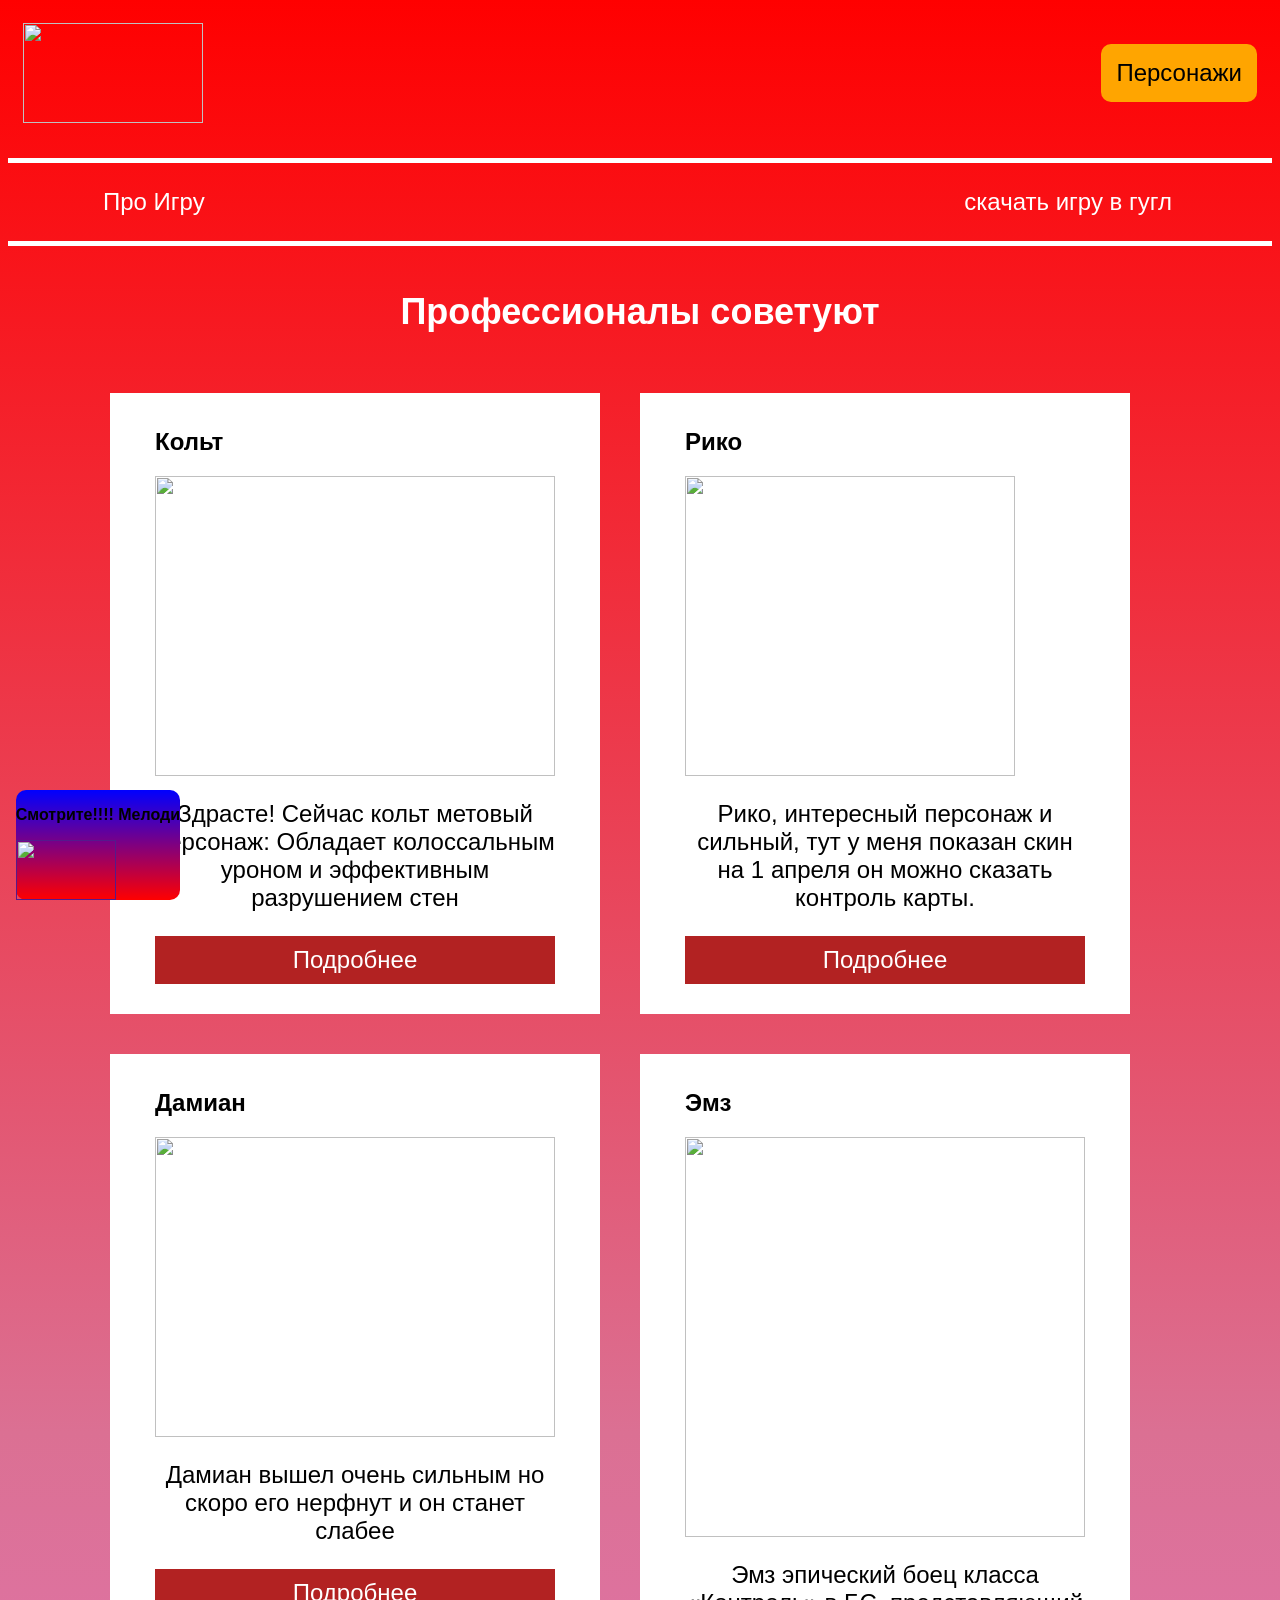
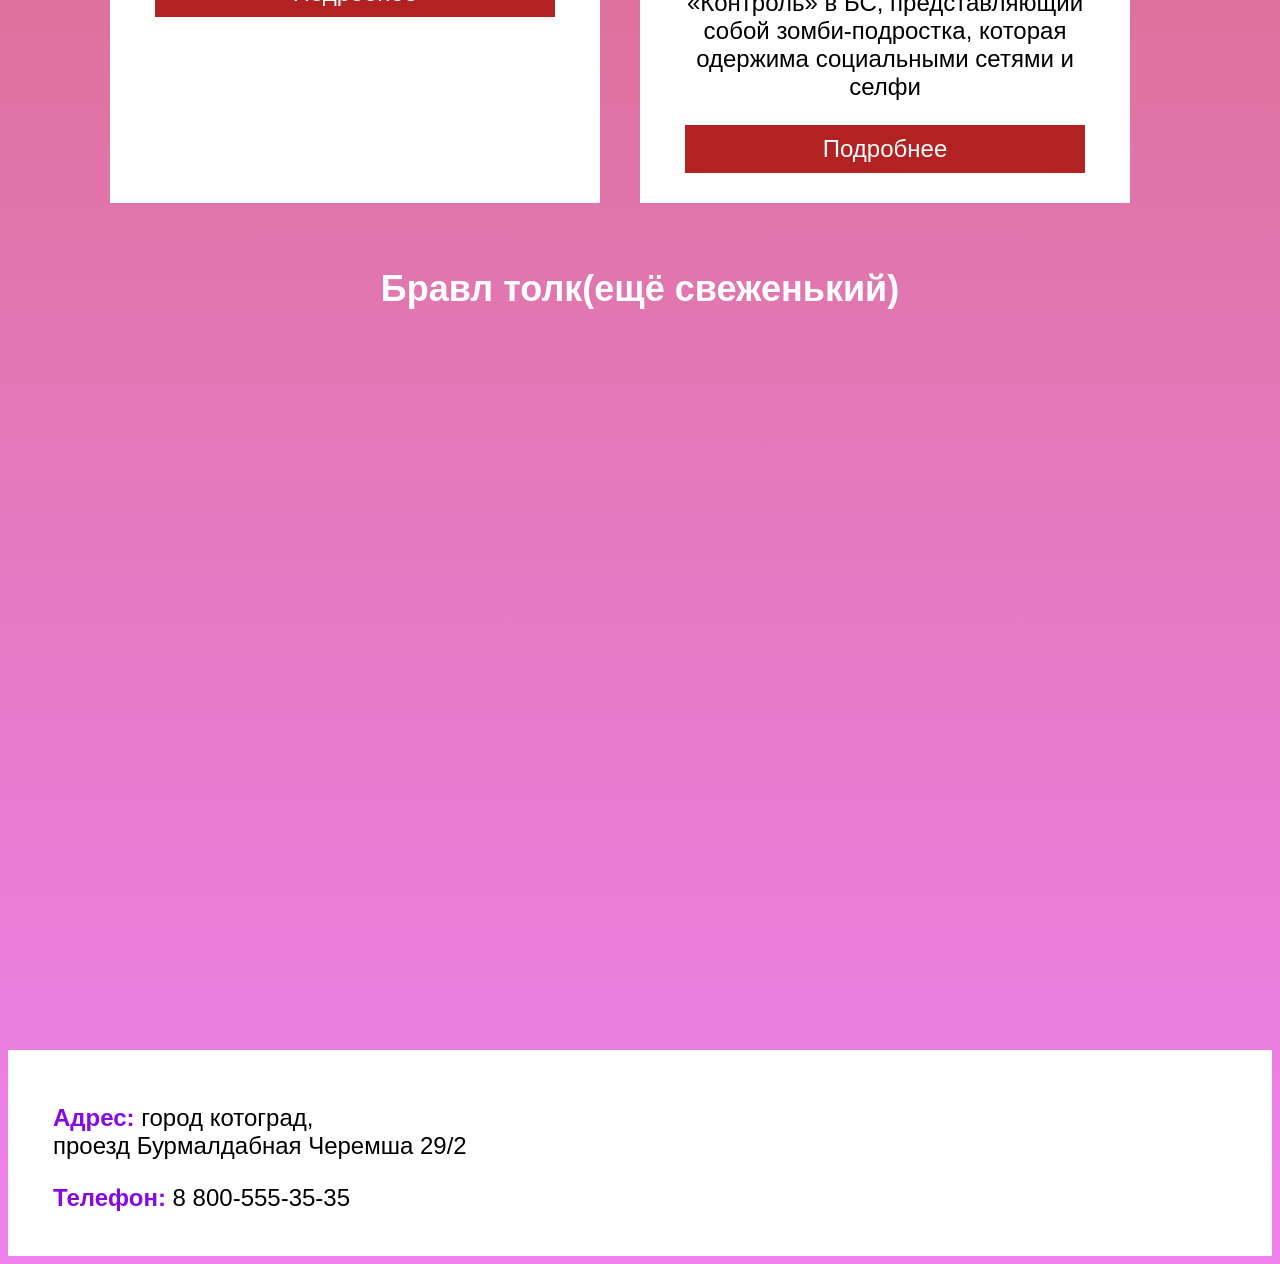
==== index.html @ 77d050b4 "Rename sistem.html to index.html" ====
<html>
    <head>
        <title>черемша</title>
        <link rel="stylesheet" href="style.css">
    </head>
    <body>
        <header>
            <img class="logo" src="https://upload.wikimedia.org/wikipedia/ru/4/4e/Brawl_Stars.png" width="180px" 
            height="100px">
            <a class="button" href="">Персонажи</a>
        </header>
        <nav>
            <a class="nav-link" href="https://brawlstars.fandom.com/ru/wiki/%D0%97%D0%B0%D0%B3%D0%BB%D0%B0%D0%B2%D0%BD%D0%B0%D1%8F_%D1%81%D1%82%D1%80%D0%B0%D0%BD%D0%B8%D1%86%D0%B0">Про Игру</a>
            <a class="nav-link" href="https://play.google.com/store/apps/details/Brawl_Stars?id=com.supercell.brawlstars&hl=ru">скачать игру в гугл</a>
        </nav>
        <main>
            <h1>Профессионалы советуют</h1>
            <section class="info">
                <article class="post">
                    <h2>Кольт</h2>
                    <img class="post-img" src="https://encrypted-tbn0.gstatic.com/images?q=tbn:ANd9GcQZqkbmIcDNOQv3XZdsad2UuQpYdZYpTDI1Tw&s" width="400px" height="300px"/>
                    <p class="post-text">Здрасте! Сейчас кольт метовый персонаж: 
                    Обладает колоссальным уроном и эффективным разрушением стен</p>
                    <a class="article-but" href="https://brawlstars.fandom.com/ru/wiki/%D0%9A%D0%BE%D0%BB%D1%8C%D1%82">Подробнее</a>
                </article>
                <article class="post">
                    <h2>Рико</h2>
                    <img class="post-img" src="https://encrypted-tbn0.gstatic.com/images?q=tbn:ANd9GcRxhzCtyXQK5lJC5ZqpZ-ZMHOkFhDf-I3IXeA&s" width="330px" height="300px"/>
                    <p class="post-text">Рико, интересный персонаж и сильный, тут у меня показан скин на 1 апреля он можно сказать контроль карты.</p>
                    <a class="article-but" href="https://brawlstars.fandom.com/ru/wiki/%D0%A0%D0%B8%D0%BA%D0%BE">Подробнее</a>
                </article>
                <article class="post">
                    <h2>Дамиан</h2>
                    <img class="post-img" src="https://encrypted-tbn0.gstatic.com/images?q=tbn:ANd9GcQaLcZ9JVVOVQq2AmfEW2NfWjXJNjDmUHEX4Q&s" width="400px" height="300px"/>
                    <p class="post-text">Дамиан вышел очень сильным но скоро его нерфнут и он станет слабее</p>
                    <a class="article-but" href="https://brawlstars.fandom.com/ru/wiki/%D0%94%D0%B0%D0%BC%D0%B8%D0%B0%D0%BD">Подробнее</a>
                </article>
                <article class="post">
                    <h2>Эмз</h2>
                    <img class="post-img" src="https://i.pinimg.com/originals/c6/e1/7d/c6e17d05e1f241bce342e8edbb4c32b4.jpg?nii=t" width="400px" height="400px"/>
                    <p class="post-text">Эмз эпический боец класса «Контроль» в БС, представляющий собой зомби-подростка, которая одержима социальными сетями и селфи</p>
                    <a class="article-but" href="https://brawlstars.fandom.com/ru/wiki/%D0%AD%D0%BC%D0%B7">Подробнее</a>
                </article>
            </section>
            <aside>
            <p><b>Смотрите!!!! Мелоди</b></p>
            <a class="social" href=""><img src="https://preview.redd.it/everything-about-melodie-explanation-recommended-setup-and-v0-6z3tp4yw22mc1.jpg?width=1280&format=pjpg&auto=webp&s=59c43c5d3e4b801c09a8c16b00a20b7e9960b2fd" width="100px" height="60px"></a>

            </aside>

        <h1>Бравл толк(ещё свеженький)</h1>
        <article> <iframe width="100%" height="700" src="https://rutube.ru/play/embed/0163cd39011b31d10b63906a169a7373/" title="RuTube video player" frameborder="0"></iframe> </article>
        

        </main>
        <footer>
            <div class="contacts">
                <p class="footer-text"><span class="address">Адрес:</span> город котоград,<br/> проезд Бурмалдабная Черемша 29/2</p>
                <p class="footer-text"><span class="tel">Телефон:</span> 8 800-555-35-35</p>
            </div>
            <div class="footer-logo">
            </div>
        </footer>
    </body>
</html>
---- style.css ----
body {
    font-family: sans-serif;
    background-image: linear-gradient(Red, PaleVioletRed, Violet);
}

header {
    display: flex;
    justify-content: space-between;
    align-items: center;
    padding: 15px;
    margin-bottom: 20px;
}

.button {
    background-color: orange;
    color: black;
    text-decoration: none;
    padding: 15px;
    font-size: 24px;
    border-radius: 10px;
    display: block;
}

nav {
    border-top: 5px solid white;
    border-bottom: 5px solid white;
    padding: 25px 100px 25px 95px;
    display: flex;
    justify-content: space-between;
}

.nav-link {
    font-size: 24px;
    color: white;
    text-decoration: none;
    display: block;
}

h1 {
    text-align: center;
    color: white;
    font-size: 36px;
    margin-top: 45px;
    margin-bottom: 40px;
}

.post-text {
    font-size: 24px;
    text-align:center;
}

.info {
    display: flex;
    flex-wrap: wrap;
    max-width: 1100px;
    margin: 0 auto;
}

.post {
    background-color: white;
    padding: 15px 45px 30px 45px;
    width: 400px;
    margin: 20px;
    position: relative;
}

.article-but {
    text-decoration: none;
    background-color: FireBrick;
    color: white;
    font-size: 24px;
    text-align: center;
    padding: 10px 75px 10px 75px;
    display: block;
}

.full-image {
    margin: 100px 0px 100px 0px;
}

.social {
    display: block;
    width: 30px;
}

footer {
    background-color: white;
    display: flex;
    justify-content: flex-start;
    align-items: center;
    padding: 30px 30px 20px 45px;
}

.footer-text {
    font-size: 24px;
    margin-right: 27px;
}

.footer-text span {
    color: #850AE5;
    font-weight: bolder;
}

aside{
    position:fixed;
    background-image: linear-gradient(blue, red);
    bottom:0px;
    right:1100px;
    border-radius:10px;
}


.article-but:hover{
    background-image: linear-gradient(LightSteelBlue, CadetBlue);
}

article:hover { 
    box-shadow: 0 5px 5px 5px MidnightBlue; 
    background-image: linear-gradient(DarkOliveGreen, OliveDrab);
     font-size: 25px; 
     transition: 1s ease-in;
      color: white; }

      .logo:hover { 
        margin: 100px; 
        transform: scale(2); 
        transition: 1s linear; }


.button:hover{
    background-color:rgb(231, 191, 58);
}
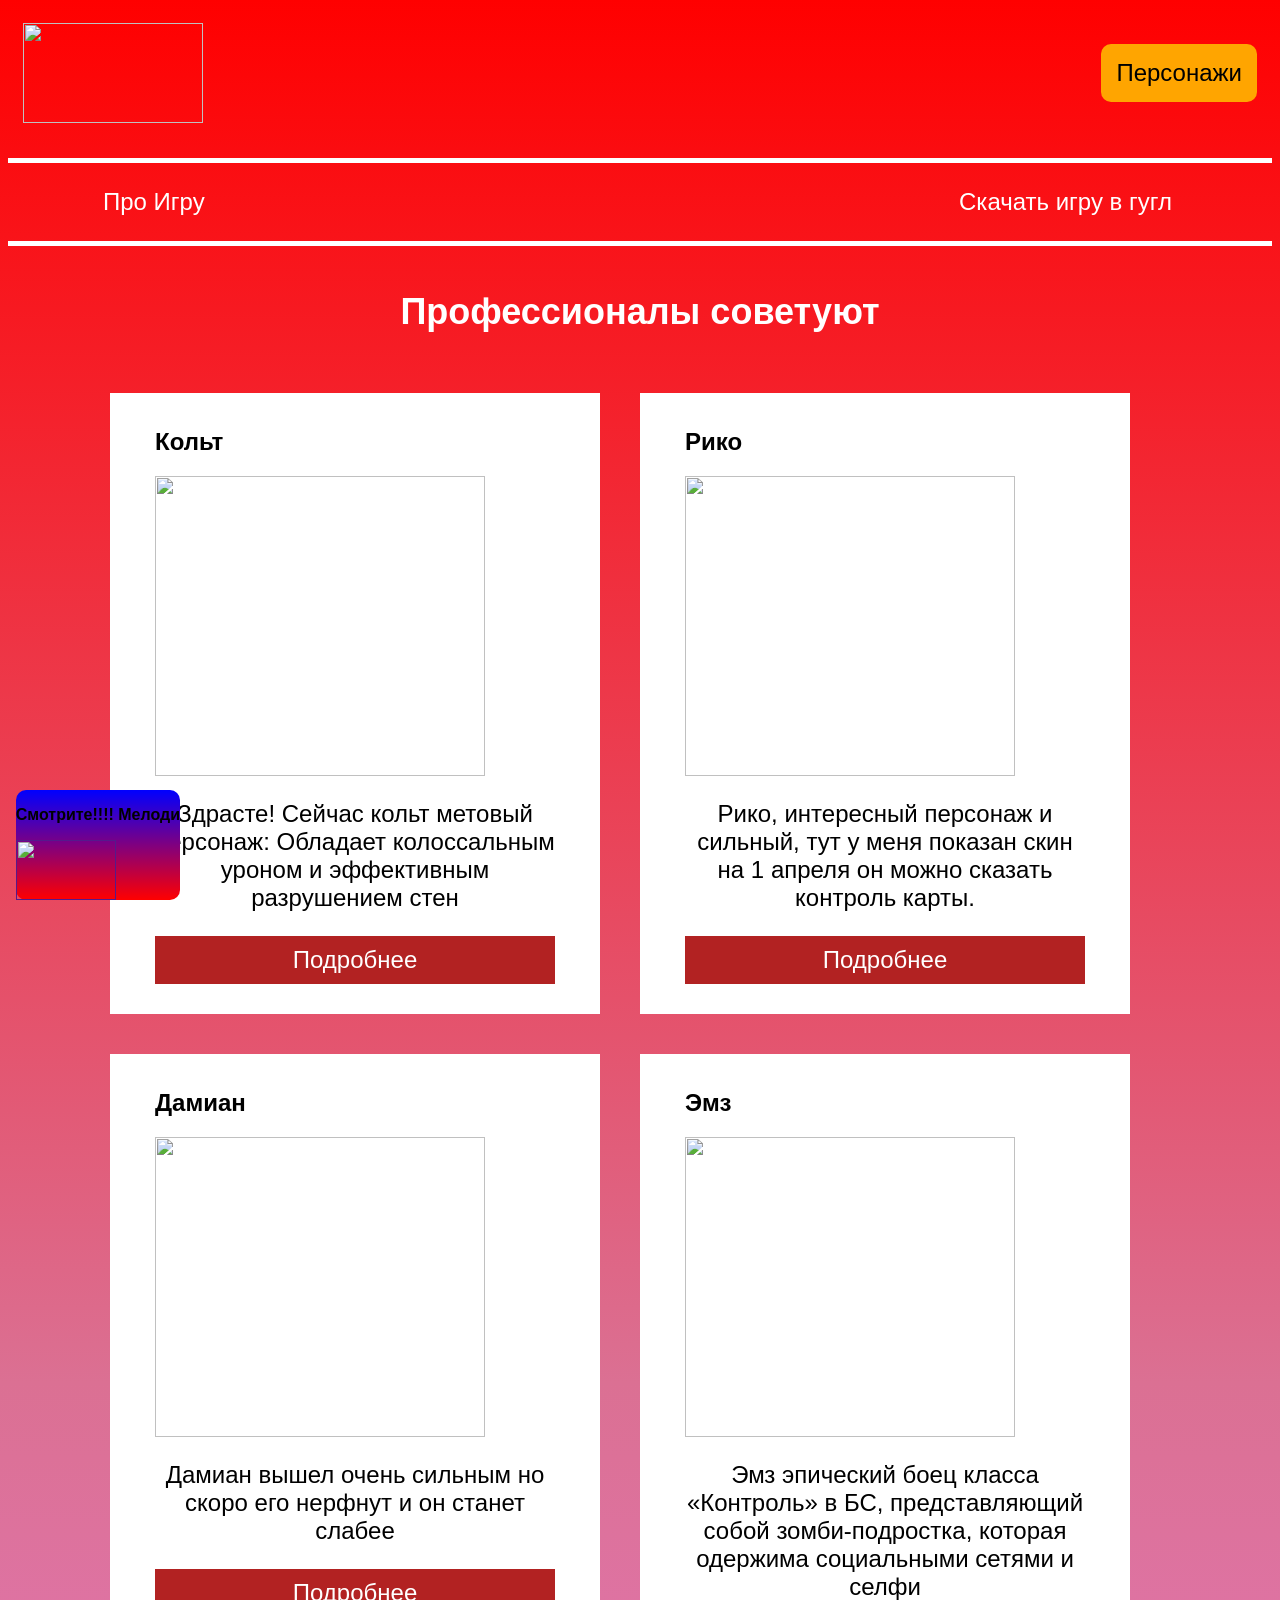
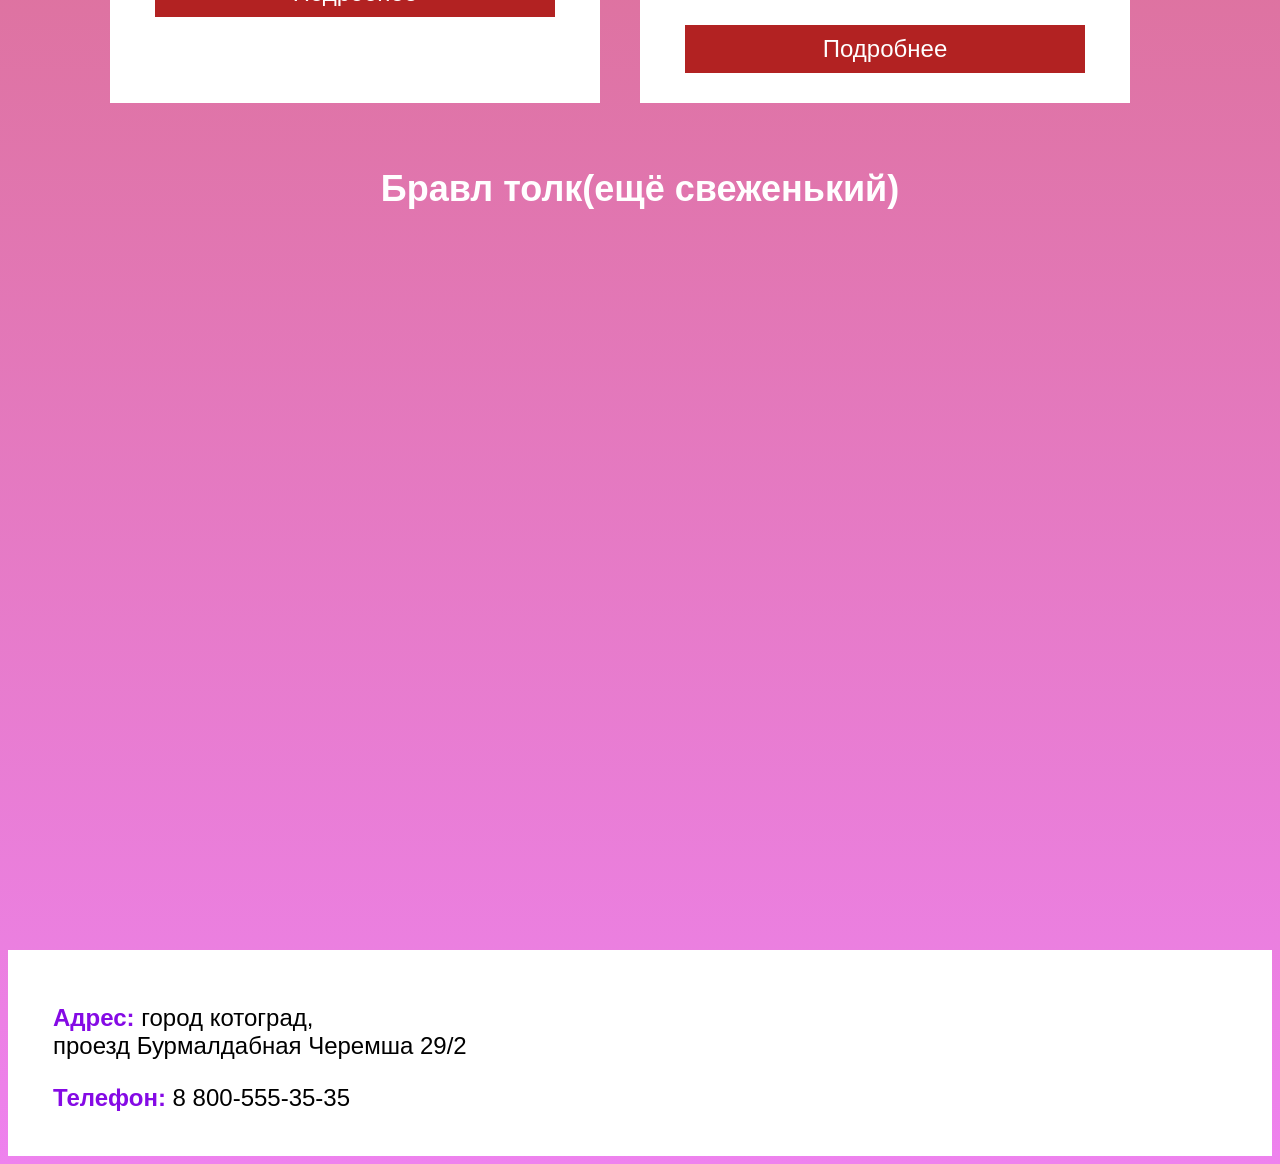
==== commit 0a83a0b6: "Update index.html" ====
--- a/index.html
+++ b/index.html
@@ -1,6 +1,6 @@
 <html>
     <head>
-        <title>черемша</title>
+        <title>Черемша</title>
         <link rel="stylesheet" href="style.css">
     </head>
     <body>
@@ -11,14 +11,14 @@
         </header>
         <nav>
             <a class="nav-link" href="https://brawlstars.fandom.com/ru/wiki/%D0%97%D0%B0%D0%B3%D0%BB%D0%B0%D0%B2%D0%BD%D0%B0%D1%8F_%D1%81%D1%82%D1%80%D0%B0%D0%BD%D0%B8%D1%86%D0%B0">Про Игру</a>
-            <a class="nav-link" href="https://play.google.com/store/apps/details/Brawl_Stars?id=com.supercell.brawlstars&hl=ru">скачать игру в гугл</a>
+            <a class="nav-link" href="https://play.google.com/store/apps/details/Brawl_Stars?id=com.supercell.brawlstars&hl=ru">Скачать игру в гугл</a>
         </nav>
         <main>
             <h1>Профессионалы советуют</h1>
             <section class="info">
                 <article class="post">
                     <h2>Кольт</h2>
-                    <img class="post-img" src="https://encrypted-tbn0.gstatic.com/images?q=tbn:ANd9GcQZqkbmIcDNOQv3XZdsad2UuQpYdZYpTDI1Tw&s" width="400px" height="300px"/>
+                    <img class="post-img" src="https://encrypted-tbn0.gstatic.com/images?q=tbn:ANd9GcQZqkbmIcDNOQv3XZdsad2UuQpYdZYpTDI1Tw&s" width="330px" height="300px"/>
                     <p class="post-text">Здрасте! Сейчас кольт метовый персонаж: 
                     Обладает колоссальным уроном и эффективным разрушением стен</p>
                     <a class="article-but" href="https://brawlstars.fandom.com/ru/wiki/%D0%9A%D0%BE%D0%BB%D1%8C%D1%82">Подробнее</a>
@@ -31,13 +31,13 @@
                 </article>
                 <article class="post">
                     <h2>Дамиан</h2>
-                    <img class="post-img" src="https://encrypted-tbn0.gstatic.com/images?q=tbn:ANd9GcQaLcZ9JVVOVQq2AmfEW2NfWjXJNjDmUHEX4Q&s" width="400px" height="300px"/>
+                    <img class="post-img" src="https://encrypted-tbn0.gstatic.com/images?q=tbn:ANd9GcQaLcZ9JVVOVQq2AmfEW2NfWjXJNjDmUHEX4Q&s" width="330px" height="300px"/>
                     <p class="post-text">Дамиан вышел очень сильным но скоро его нерфнут и он станет слабее</p>
                     <a class="article-but" href="https://brawlstars.fandom.com/ru/wiki/%D0%94%D0%B0%D0%BC%D0%B8%D0%B0%D0%BD">Подробнее</a>
                 </article>
                 <article class="post">
                     <h2>Эмз</h2>
-                    <img class="post-img" src="https://i.pinimg.com/originals/c6/e1/7d/c6e17d05e1f241bce342e8edbb4c32b4.jpg?nii=t" width="400px" height="400px"/>
+                    <img class="post-img" src="https://i.pinimg.com/originals/c6/e1/7d/c6e17d05e1f241bce342e8edbb4c32b4.jpg?nii=t" width="330px" height="300px"/>
                     <p class="post-text">Эмз эпический боец класса «Контроль» в БС, представляющий собой зомби-подростка, которая одержима социальными сетями и селфи</p>
                     <a class="article-but" href="https://brawlstars.fandom.com/ru/wiki/%D0%AD%D0%BC%D0%B7">Подробнее</a>
                 </article>
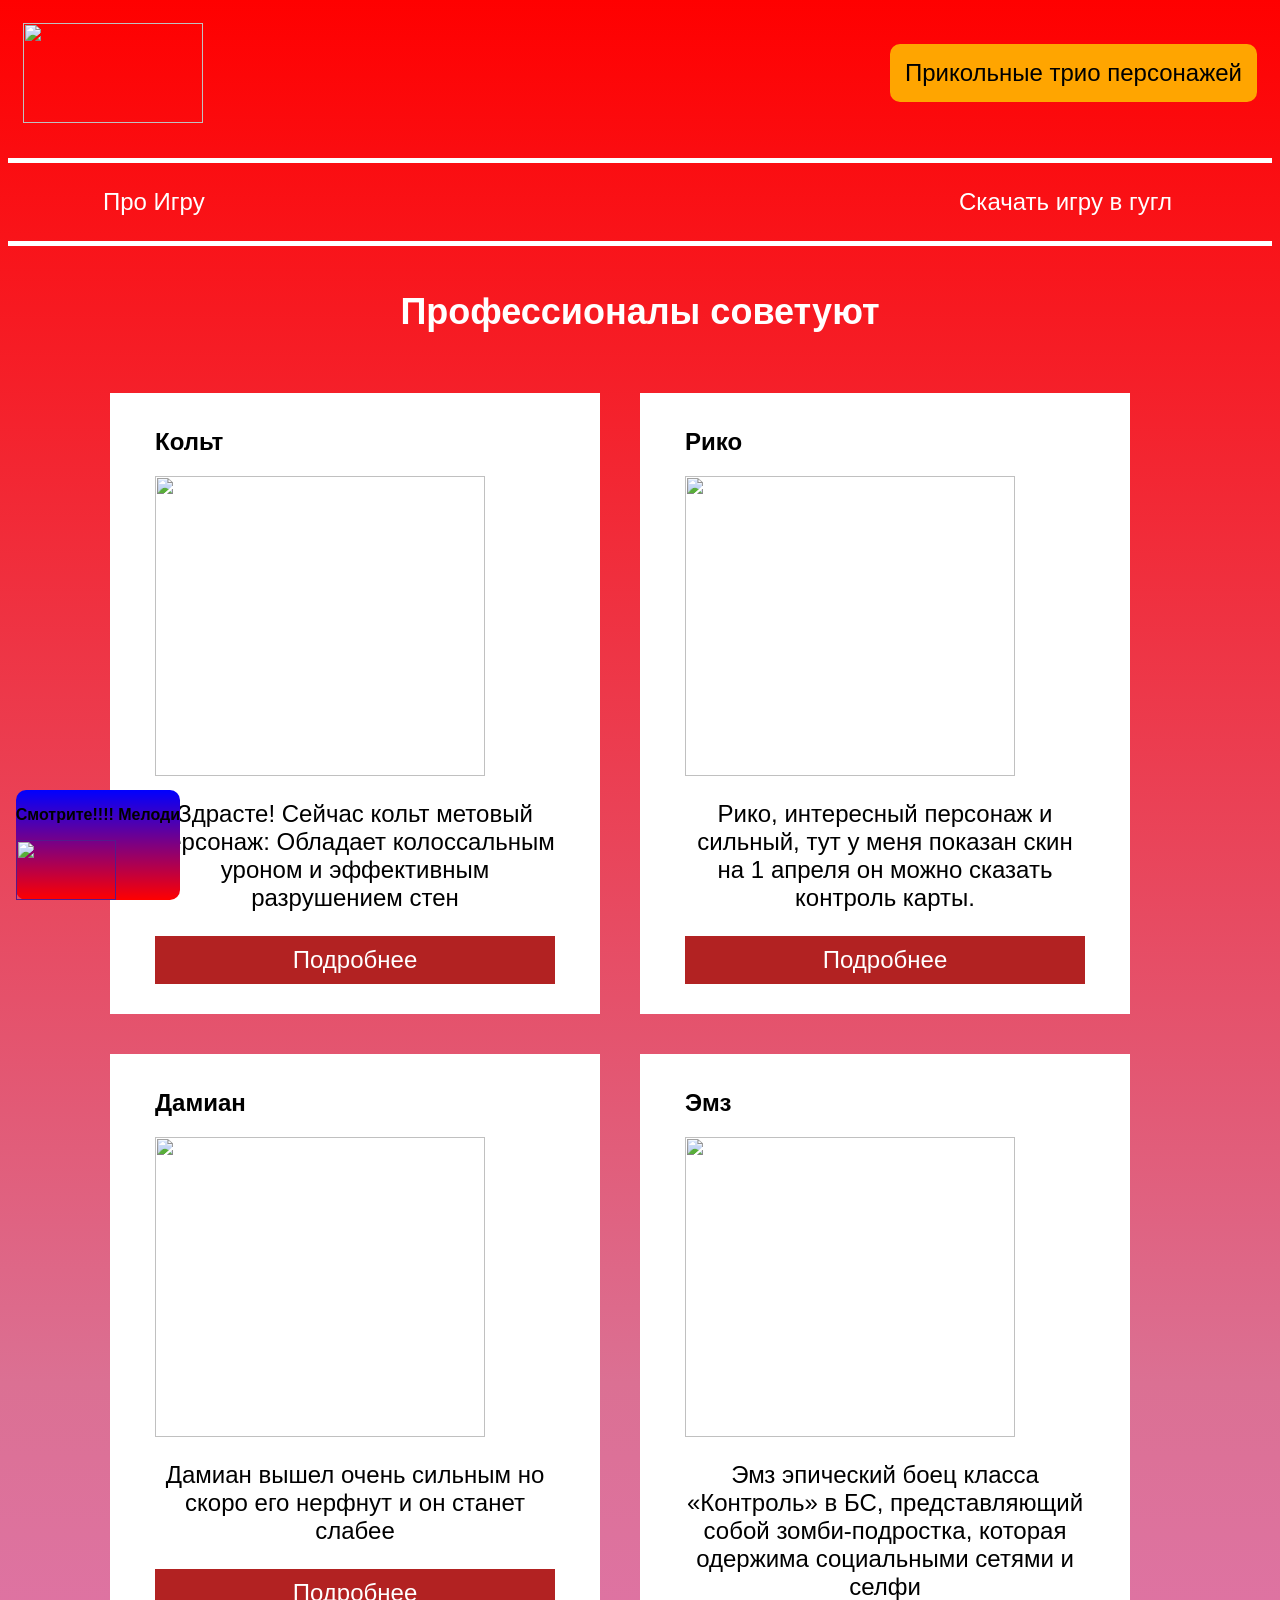
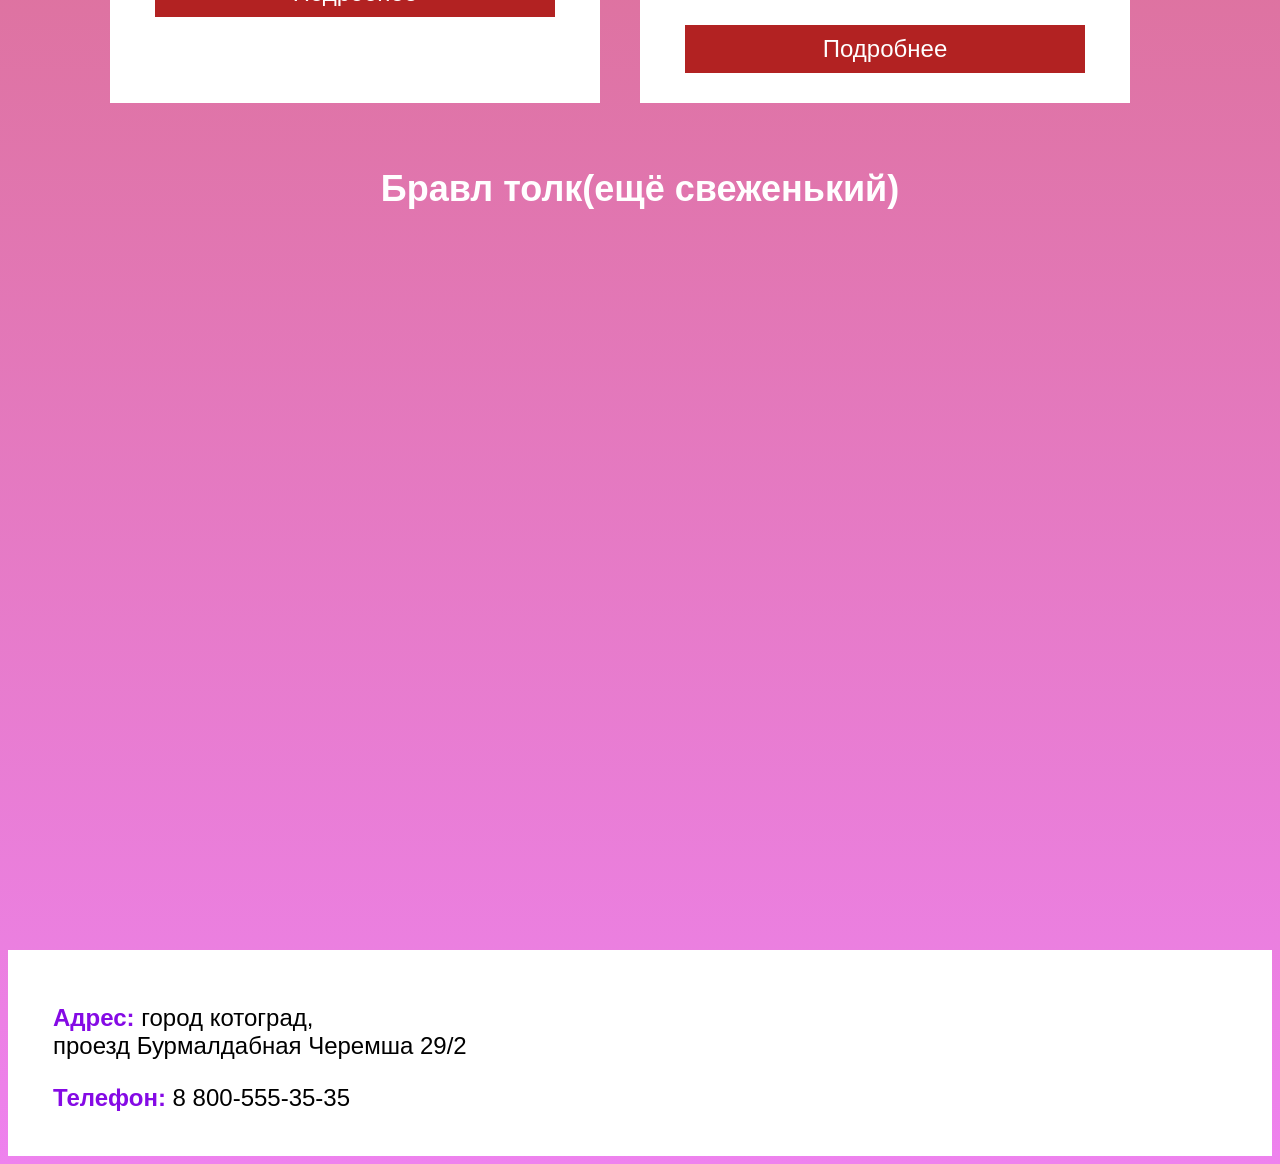
==== commit 6d164ccf: "Update index.html" ====
--- a/index.html
+++ b/index.html
@@ -7,7 +7,7 @@
         <header>
             <img class="logo" src="https://upload.wikimedia.org/wikipedia/ru/4/4e/Brawl_Stars.png" width="180px" 
             height="100px">
-            <a class="button" href="">Персонажи</a>
+            <a class="button" href="https://777777vania-cmd.github.io/po_prikazu_generala_gavsa/">Прикольные трио персонажей</a>
         </header>
         <nav>
             <a class="nav-link" href="https://brawlstars.fandom.com/ru/wiki/%D0%97%D0%B0%D0%B3%D0%BB%D0%B0%D0%B2%D0%BD%D0%B0%D1%8F_%D1%81%D1%82%D1%80%D0%B0%D0%BD%D0%B8%D1%86%D0%B0">Про Игру</a>
